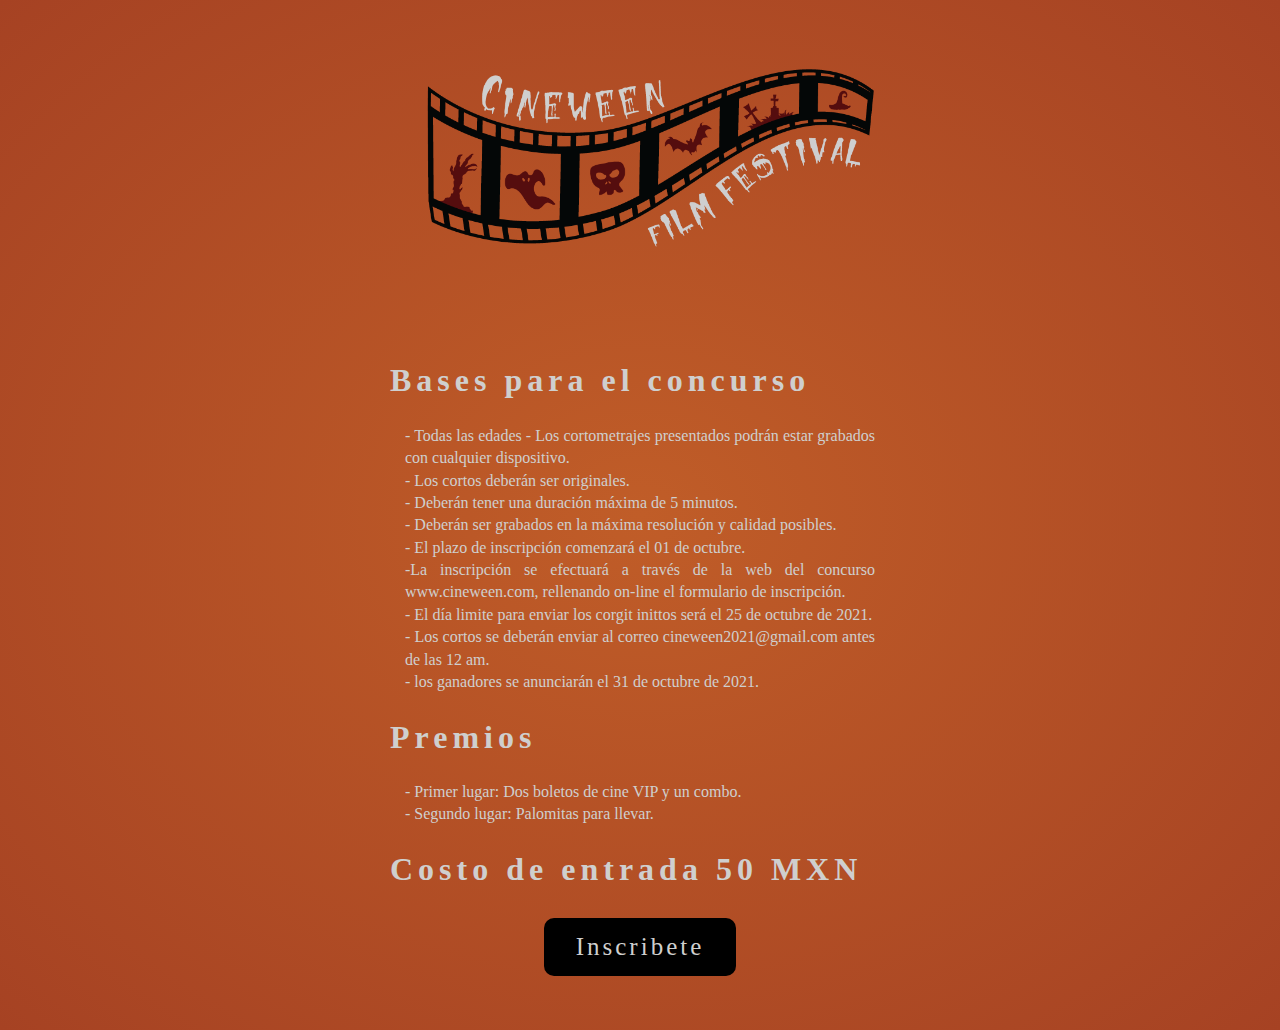
==== index.html @ 3bf968e5 "First commit" ====
<!doctype html>
<html class="no-js" lang="" xmlns="http://www.w3.org/1999/html">

<head>
  <meta charset="utf-8">
  <title></title>
  <meta name="description" content="">
  <meta name="viewport" content="width=device-width, initial-scale=1.0">

  <meta property="og:title" content="">
  <meta property="og:type" content="">
  <meta property="og:url" content="">
  <meta property="og:image" content="">

  <link rel="manifest" href="site.webmanifest">
  <link rel="apple-touch-icon" href="icon.png">
  <!-- Place favicon.ico in the root directory -->

  <link rel="stylesheet" href="css/normalize.css">
  <link rel="stylesheet" href="css/main.css">
  <link rel="stylesheet" href="styles.css">

  <meta name="theme-color" content="#fafafa">
</head>

<body id="grad">
<div class="bg"></div>
<div class="lightning flashit">

<section class="container">
  <div class="content-logo" >
    <img class="logo-cine" src="Images/cineween_logo.png">
  </div>
<div class="text">
  <h1 class="titulos">Bases para el concurso</h1>
  <p class="text-style">
    - Todas las edades
    - Los cortometrajes presentados podrán estar
    grabados con cualquier dispositivo.</br>
    - Los cortos deberán ser originales.</br>
    - Deberán tener una duración máxima de 5 minutos.</br>
    - Deberán ser grabados en la máxima resolución y calidad posibles.</br>
    - El plazo de inscripción comenzará el 01 de
    octubre.</br>
    -La inscripción se efectuará a través de la web del concurso www.cineween.com, rellenando on-line el formulario de inscripción.</br>
    - El día limite para enviar los corgit inittos será el 25 de octubre de 2021.</br>
    - Los cortos se deberán enviar al correo cineween2021@gmail.com antes de las 12 am.</br>
    - los ganadores se anunciarán el 31 de octubre de 2021.</p>

  <h1 class="titulos">Premios</h1>
  <p class="text-style">
    - Primer lugar: Dos boletos de cine VIP y un combo.</br>
    - Segundo lugar: Palomitas para llevar.</p>

  <h1 class="titulos">Costo de entrada 50 MXN</h1>
</div>

<div class="content-logo">
  <a href="Formulario.html"><button class="button">Inscribete</button></a>
</div>
</section>
</div>
</body>

</html>
---- css/main.css ----
/*! HTML5 Boilerplate v8.0.0 | MIT License | https://html5boilerplate.com/ */

/* main.css 2.1.0 | MIT License | https://github.com/h5bp/main.css#readme */
/*
 * What follows is the result of much research on cross-browser styling.
 * Credit left inline and big thanks to Nicolas Gallagher, Jonathan Neal,
 * Kroc Camen, and the H5BP dev community and team.
 */

/* ==========================================================================
   Base styles: opinionated defaults
   ========================================================================== */

html {
  color: #222;
  font-size: 1em;
  line-height: 1.4;
}

/*
 * Remove text-shadow in selection highlight:
 * https://twitter.com/miketaylr/status/12228805301
 *
 * Vendor-prefixed and regular ::selection selectors cannot be combined:
 * https://stackoverflow.com/a/16982510/7133471
 *
 * Customize the background color to match your design.
 */

::-moz-selection {
  background: #b3d4fc;
  text-shadow: none;
}

::selection {
  background: #b3d4fc;
  text-shadow: none;
}

/*
 * A better looking default horizontal rule
 */

hr {
  display: block;
  height: 1px;
  border: 0;
  border-top: 1px solid #ccc;
  margin: 1em 0;
  padding: 0;
}

/*
 * Remove the gap between audio, canvas, iframes,
 * images, videos and the bottom of their containers:
 * https://github.com/h5bp/html5-boilerplate/issues/440
 */

audio,
canvas,
iframe,
img,
svg,
video {
  vertical-align: middle;
}

/*
 * Remove default fieldset styles.
 */

fieldset {
  border: 0;
  margin: 0;
  padding: 0;
}

/*
 * Allow only vertical resizing of textareas.
 */

textarea {
  resize: vertical;
}

/* ==========================================================================
   Author's custom styles
   ========================================================================== */

/* ==========================================================================
   Helper classes
   ========================================================================== */

/*
 * Hide visually and from screen readers
 */

.hidden,
[hidden] {
  display: none !important;
}

/*
 * Hide only visually, but have it available for screen readers:
 * https://snook.ca/archives/html_and_css/hiding-content-for-accessibility
 *
 * 1. For long content, line feeds are not interpreted as spaces and small width
 *    causes content to wrap 1 word per line:
 *    https://medium.com/@jessebeach/beware-smushed-off-screen-accessible-text-5952a4c2cbfe
 */

.sr-only {
  border: 0;
  clip: rect(0, 0, 0, 0);
  height: 1px;
  margin: -1px;
  overflow: hidden;
  padding: 0;
  position: absolute;
  white-space: nowrap;
  width: 1px;
  /* 1 */
}

/*
 * Extends the .sr-only class to allow the element
 * to be focusable when navigated to via the keyboard:
 * https://www.drupal.org/node/897638
 */

.sr-only.focusable:active,
.sr-only.focusable:focus {
  clip: auto;
  height: auto;
  margin: 0;
  overflow: visible;
  position: static;
  white-space: inherit;
  width: auto;
}

/*
 * Hide visually and from screen readers, but maintain layout
 */

.invisible {
  visibility: hidden;
}

/*
 * Clearfix: contain floats
 *
 * For modern browsers
 * 1. The space content is one way to avoid an Opera bug when the
 *    `contenteditable` attribute is included anywhere else in the document.
 *    Otherwise it causes space to appear at the top and bottom of elements
 *    that receive the `clearfix` class.
 * 2. The use of `table` rather than `block` is only necessary if using
 *    `:before` to contain the top-margins of child elements.
 */

.clearfix::before,
.clearfix::after {
  content: " ";
  display: table;
}

.clearfix::after {
  clear: both;
}

/* ==========================================================================
   EXAMPLE Media Queries for Responsive Design.
   These examples override the primary ('mobile first') styles.
   Modify as content requires.
   ========================================================================== */

@media only screen and (min-width: 35em) {
  /* Style adjustments for viewports that meet the condition */
}

@media print,
  (-webkit-min-device-pixel-ratio: 1.25),
  (min-resolution: 1.25dppx),
  (min-resolution: 120dpi) {
  /* Style adjustments for high resolution devices */
}

/* ==========================================================================
   Print styles.
   Inlined to avoid the additional HTTP request:
   https://www.phpied.com/delay-loading-your-print-css/
   ========================================================================== */

@media print {
  *,
  *::before,
  *::after {
    background: #fff !important;
    color: #000 !important;
    /* Black prints faster */
    box-shadow: none !important;
    text-shadow: none !important;
  }

  a,
  a:visited {
    text-decoration: underline;
  }

  a[href]::after {
    content: " (" attr(href) ")";
  }

  abbr[title]::after {
    content: " (" attr(title) ")";
  }

  /*
   * Don't show links that are fragment identifiers,
   * or use the `javascript:` pseudo protocol
   */
  a[href^="#"]::after,
  a[href^="javascript:"]::after {
    content: "";
  }

  pre {
    white-space: pre-wrap !important;
  }

  pre,
  blockquote {
    border: 1px solid #999;
    page-break-inside: avoid;
  }

  /*
   * Printing Tables:
   * https://web.archive.org/web/20180815150934/http://css-discuss.incutio.com/wiki/Printing_Tables
   */
  thead {
    display: table-header-group;
  }

  tr,
  img {
    page-break-inside: avoid;
  }

  p,
  h2,
  h3 {
    orphans: 3;
    widows: 3;
  }

  h2,
  h3 {
    page-break-after: avoid;
  }
}
---- styles.css ----
.logo-cine {
  width: 600px;
}
.content-logo{
  display: flex;
  justify-content: center;
  align-content: center;
}
@font-face {
  font-family: "Halloween Too, Roboto";
  src: local("Halloween Too, Roboto");
  font-weight: normal;
  font-style: normal;

}

.container{
  display: flex;
  flex-direction: column;
  justify-content: center;
  align-items: center;
  padding-bottom: 50px;





}

.text {
  color: #CFCFCE;
  width: 500px;
}


@media only screen and (max-width: 1000px) {
  .container {




  }
}

.text-style{
  font-family: Roboto;
  text-align: justify;
  padding-left: 15px;
  padding-right: 15px;
}

.titulos{
  font-family: "Halloween Too";
  letter-spacing: 5px;
}

#grad{
  background-image: radial-gradient(#C05D28, #A64223);


}

.button {
  background-color: #000000;
  border: none;
  border-radius: 10px;
  color: #CFCFCE;
  padding: 15px 32px;
  text-align: center;
  text-decoration: none;
  display: inline-block;
  font-size: 25px;
  font-family: "Halloween Too";
  letter-spacing: 3px;
  margin: 4px 2px;
  cursor: pointer;
}

a {
  color: #CFCFCE;
  text-decoration: none;
}


/*.flashit{*/
/*  -webkit-animation: flash ease-out 10s infinite;*/
/*  -moz-animation: flash ease-out 7s infinite;*/
/*  animation: flash ease-out 7s infinite;*/
/*  animation-delay: 5s;*/
/*}*/

/*@-webkit-keyframes flash {*/
/*  from { opacity: 0; }*/
/*  92% { opacity: 0; }*/
/*  93% { opacity: 0.6; }*/
/*  94% { opacity: 0.2; }*/
/*  96% { opacity: 0.9; }*/
/*  to { opacity: 0; }*/
/*}*/

/*@keyframes flash {*/
/*  from { opacity: 0; }*/
/*  92% { opacity: 0; }*/
/*  93% { opacity: 0.6; }*/
/*  94% { opacity: 0.2; }*/
/*  96% { opacity: 1; }*/
/*  to { opacity: 0; }*/
/*}*/
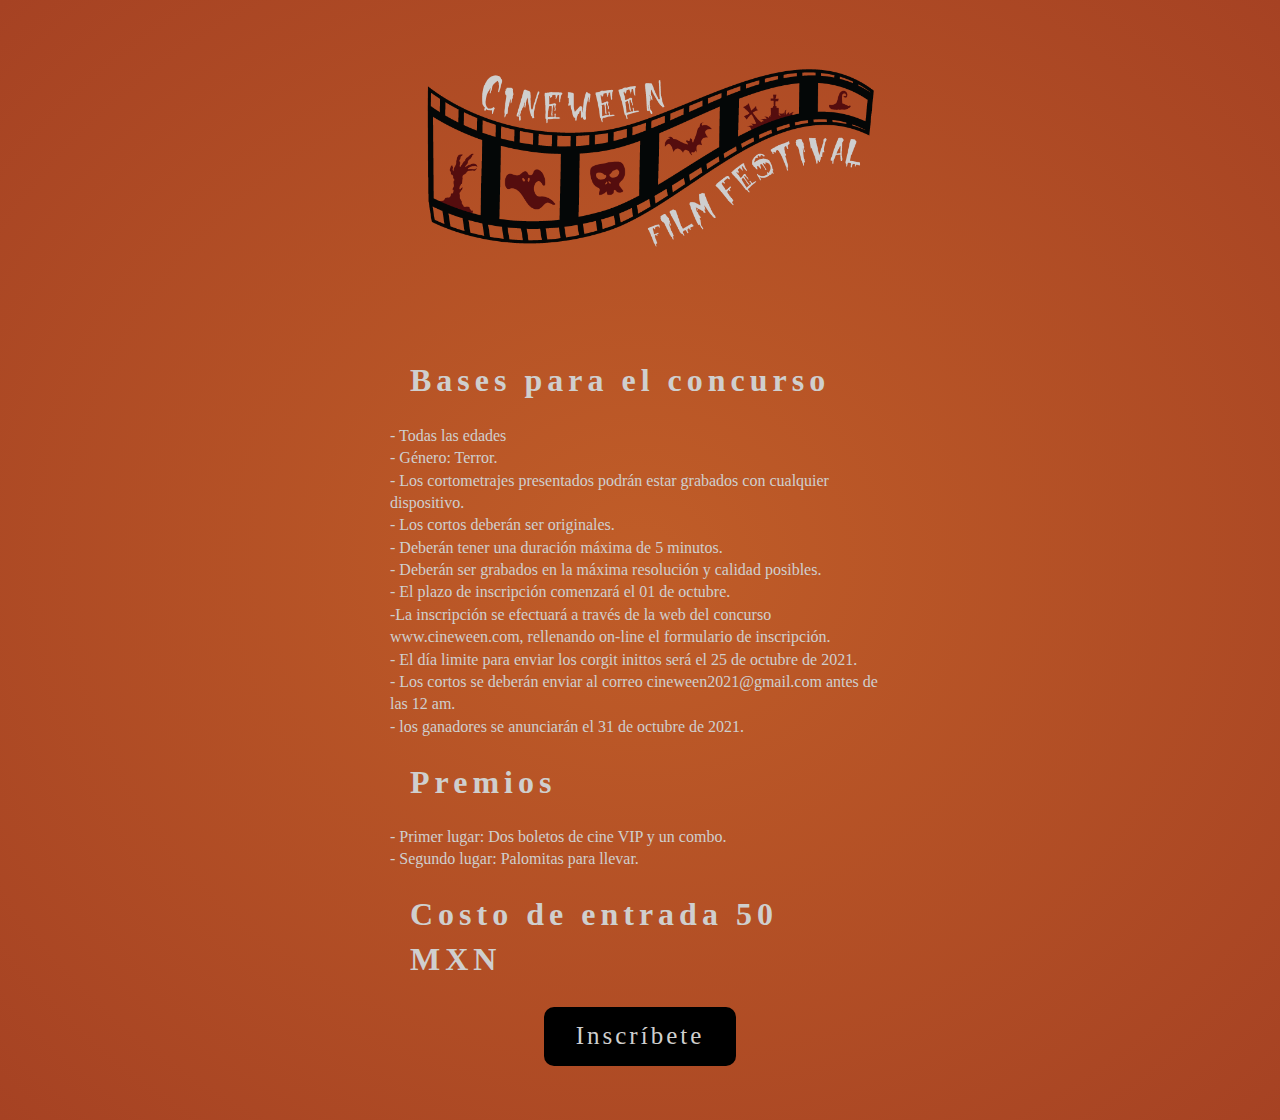
==== commit c7b093ff: "form" ====
--- a/index.html
+++ b/index.html
@@ -24,8 +24,6 @@
 </head>
 
 <body id="grad">
-<div class="bg"></div>
-<div class="lightning flashit">
 
 <section class="container">
   <div class="content-logo" >
@@ -34,7 +32,8 @@
 <div class="text">
   <h1 class="titulos">Bases para el concurso</h1>
   <p class="text-style">
-    - Todas las edades
+    - Todas las edades</br>
+    - Género: Terror.</br>
     - Los cortometrajes presentados podrán estar
     grabados con cualquier dispositivo.</br>
     - Los cortos deberán ser originales.</br>
@@ -56,10 +55,9 @@
 </div>
 
 <div class="content-logo">
-  <a href="Formulario.html"><button class="button">Inscribete</button></a>
+  <a href="Formulario.html"><button class="button">Inscríbete</button></a>
 </div>
 </section>
-</div>
 </body>
 
 </html>
--- a/styles.css
+++ b/styles.css
@@ -32,26 +32,22 @@
   width: 500px;
 }
 
-
 @media only screen and (max-width: 1000px) {
   .container {
-
-
-
-
+    padding-left: 20px;
+    padding-right: 20px;
   }
 }
 
 .text-style{
   font-family: Roboto;
-  text-align: justify;
-  padding-left: 15px;
-  padding-right: 15px;
 }
 
 .titulos{
   font-family: "Halloween Too";
   letter-spacing: 5px;
+  padding-left: 20px;
+  padding-right: 20px;
 }
 
 #grad{
@@ -80,6 +76,8 @@
   color: #CFCFCE;
   text-decoration: none;
 }
+
+
 
 
 /*.flashit{*/
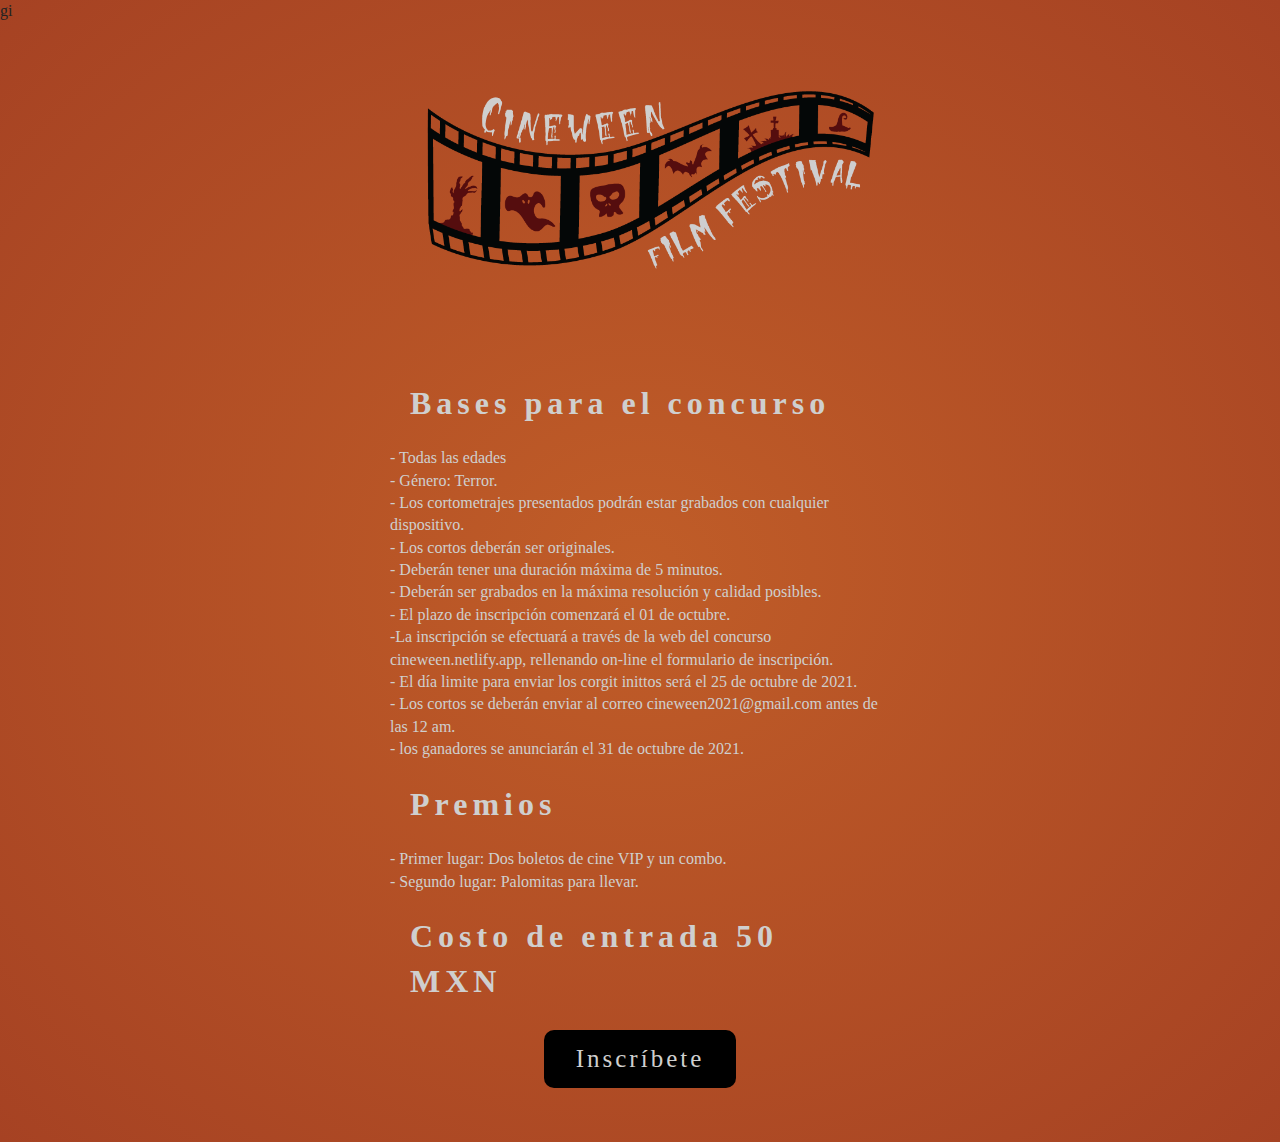
==== commit a650700e: "changes" ====
--- a/index.html
+++ b/index.html
@@ -6,6 +6,10 @@
   <title></title>
   <meta name="description" content="">
   <meta name="viewport" content="width=device-width, initial-scale=1.0">
+  <meta name="viewport" content="width=440px, minimum-scale=0.5, maximum-scale=1.0" />
+  <meta name="viewport" content="width=1040px, minimum-scale=0.5, maximum-scale=1.0" />
+gi
+
 
   <meta property="og:title" content="">
   <meta property="og:type" content="">
@@ -41,7 +45,7 @@
     - Deberán ser grabados en la máxima resolución y calidad posibles.</br>
     - El plazo de inscripción comenzará el 01 de
     octubre.</br>
-    -La inscripción se efectuará a través de la web del concurso www.cineween.com, rellenando on-line el formulario de inscripción.</br>
+    -La inscripción se efectuará a través de la web del concurso cineween.netlify.app, rellenando on-line el formulario de inscripción.</br>
     - El día limite para enviar los corgit inittos será el 25 de octubre de 2021.</br>
     - Los cortos se deberán enviar al correo cineween2021@gmail.com antes de las 12 am.</br>
     - los ganadores se anunciarán el 31 de octubre de 2021.</p>
